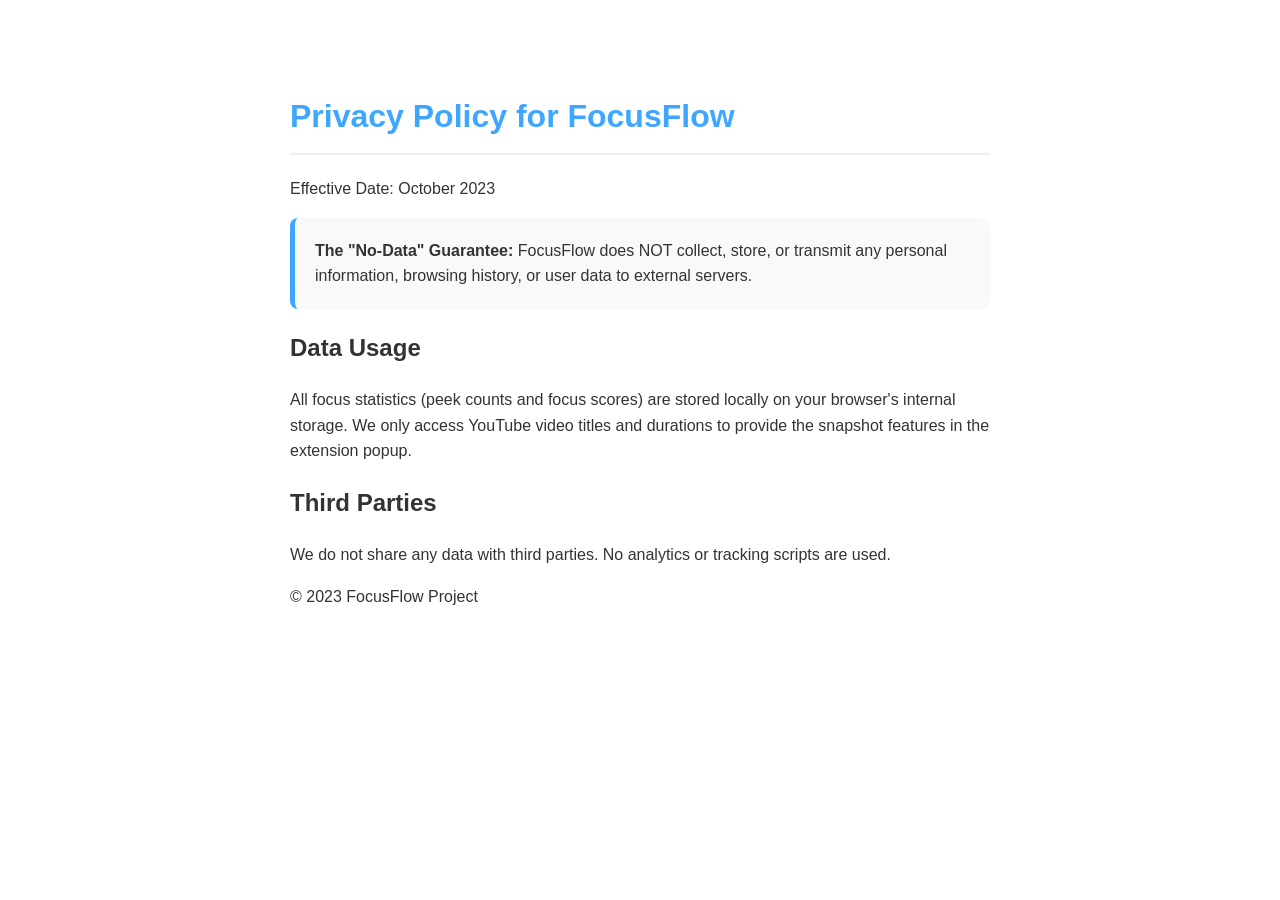
==== index.html @ 4912e889 "Create index.html" ====
<!DOCTYPE html>
<html lang="en">
<head>
    <meta charset="UTF-8">
    <meta name="viewport" content="width=device-width, initial-scale=1.0">
    <title>FocusFlow - Privacy Policy</title>
    <style>
        body { font-family: -apple-system, sans-serif; line-height: 1.6; max-width: 700px; margin: 50px auto; padding: 20px; color: #333; }
        h1 { color: #3ea6ff; border-bottom: 2px solid #f0f0f0; padding-bottom: 10px; }
        .box { background: #f9f9f9; padding: 20px; border-radius: 8px; border-left: 5px solid #3ea6ff; }
    </style>
</head>
<body>
    <h1>Privacy Policy for FocusFlow</h1>
    <p>Effective Date: October 2023</p>
    
    <div class="box">
        <strong>The "No-Data" Guarantee:</strong> FocusFlow does NOT collect, store, or transmit any personal information, browsing history, or user data to external servers.
    </div>

    <h2>Data Usage</h2>
    <p>All focus statistics (peek counts and focus scores) are stored locally on your browser's internal storage. We only access YouTube video titles and durations to provide the snapshot features in the extension popup.</p>

    <h2>Third Parties</h2>
    <p>We do not share any data with third parties. No analytics or tracking scripts are used.</p>

    <p>&copy; 2023 FocusFlow Project</p>
</body>
</html>
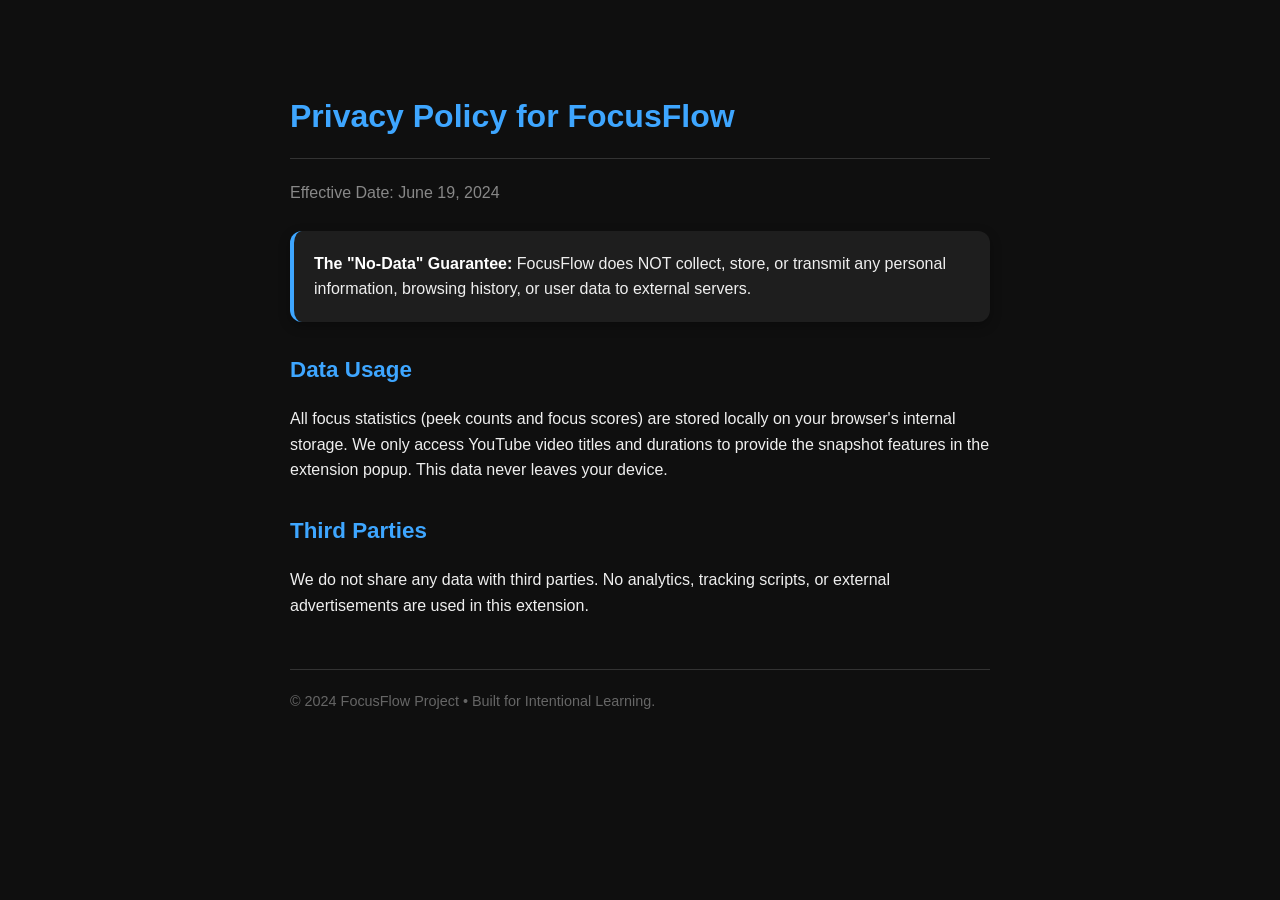
==== commit 448f302c: "added dark mode" ====
--- a/index.html
+++ b/index.html
@@ -5,25 +5,57 @@
     <meta name="viewport" content="width=device-width, initial-scale=1.0">
     <title>FocusFlow - Privacy Policy</title>
     <style>
-        body { font-family: -apple-system, sans-serif; line-height: 1.6; max-width: 700px; margin: 50px auto; padding: 20px; color: #333; }
-        h1 { color: #3ea6ff; border-bottom: 2px solid #f0f0f0; padding-bottom: 10px; }
-        .box { background: #f9f9f9; padding: 20px; border-radius: 8px; border-left: 5px solid #3ea6ff; }
+        /* Modern Dark Mode Aesthetic */
+        body { 
+            font-family: 'Segoe UI', Roboto, Helvetica, Arial, sans-serif; 
+            line-height: 1.6; 
+            max-width: 700px; 
+            margin: 50px auto; 
+            padding: 20px; 
+            background-color: #0f0f0f; /* Match YouTube Dark Mode */
+            color: #efefef; 
+        }
+        h1 { 
+            color: #3ea6ff; 
+            border-bottom: 1px solid #333; 
+            padding-bottom: 15px; 
+            font-weight: 600;
+        }
+        h2 { color: #3ea6ff; margin-top: 30px; font-size: 1.4rem; }
+        .box { 
+            background: #1e1e1e; 
+            padding: 20px; 
+            border-radius: 12px; 
+            border-left: 4px solid #3ea6ff; 
+            margin: 25px 0;
+            box-shadow: 0 4px 12px rgba(0,0,0,0.3);
+        }
+        strong { color: #fff; }
+        .footer { 
+            margin-top: 50px; 
+            font-size: 0.9rem; 
+            color: #666; 
+            border-top: 1px solid #333; 
+            padding-top: 20px; 
+        }
     </style>
 </head>
 <body>
     <h1>Privacy Policy for FocusFlow</h1>
-    <p>Effective Date: October 2023</p>
+    <p style="color: #888;">Effective Date: June 19, 2024</p>
     
     <div class="box">
         <strong>The "No-Data" Guarantee:</strong> FocusFlow does NOT collect, store, or transmit any personal information, browsing history, or user data to external servers.
     </div>
 
     <h2>Data Usage</h2>
-    <p>All focus statistics (peek counts and focus scores) are stored locally on your browser's internal storage. We only access YouTube video titles and durations to provide the snapshot features in the extension popup.</p>
+    <p>All focus statistics (peek counts and focus scores) are stored locally on your browser's internal storage. We only access YouTube video titles and durations to provide the snapshot features in the extension popup. This data never leaves your device.</p>
 
     <h2>Third Parties</h2>
-    <p>We do not share any data with third parties. No analytics or tracking scripts are used.</p>
+    <p>We do not share any data with third parties. No analytics, tracking scripts, or external advertisements are used in this extension.</p>
 
-    <p>&copy; 2023 FocusFlow Project</p>
+    <div class="footer">
+        &copy; 2024 FocusFlow Project • Built for Intentional Learning.
+    </div>
 </body>
 </html>
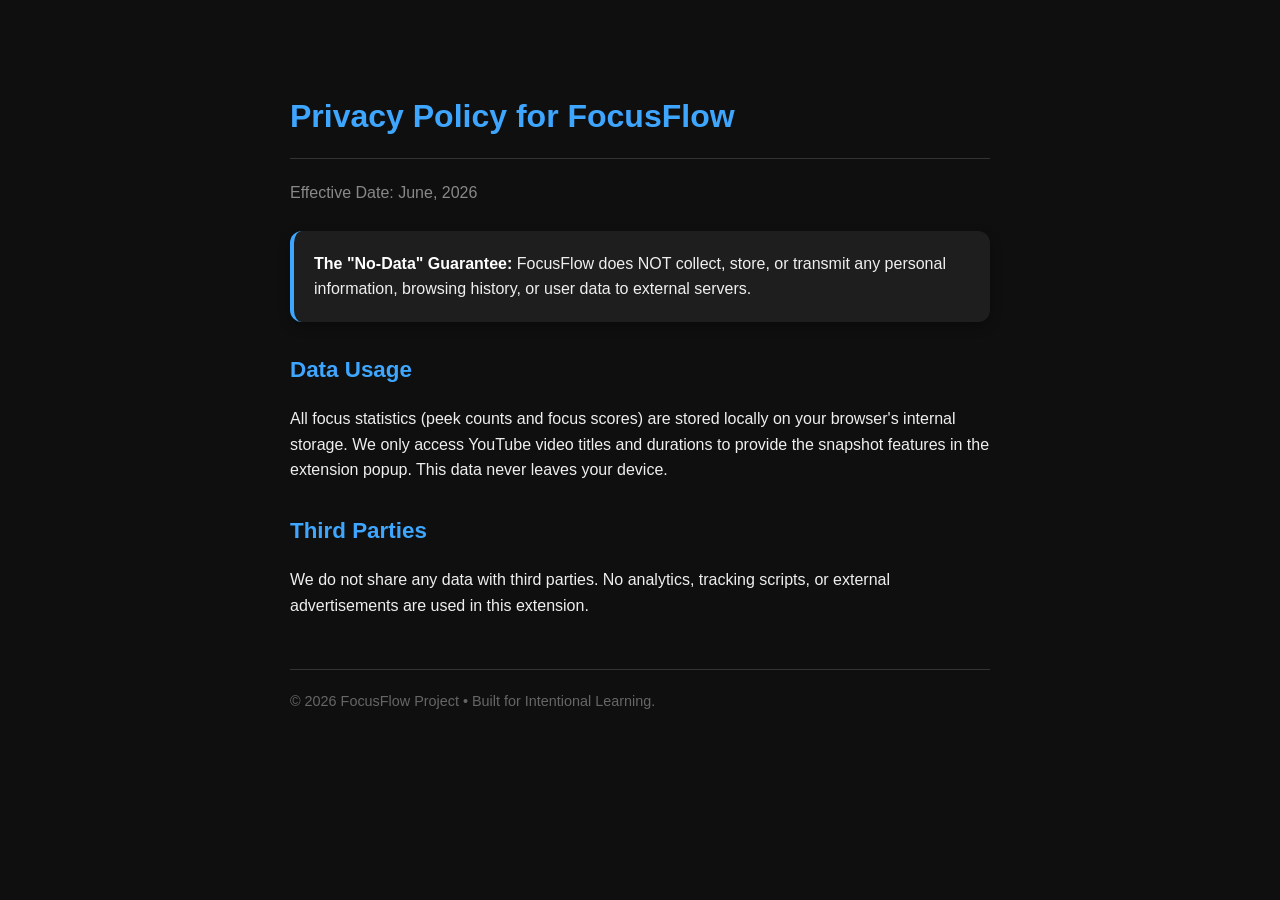
==== commit bfea4cd1: "Update index.html" ====
--- a/index.html
+++ b/index.html
@@ -42,7 +42,7 @@
 </head>
 <body>
     <h1>Privacy Policy for FocusFlow</h1>
-    <p style="color: #888;">Effective Date: June 19, 2024</p>
+    <p style="color: #888;">Effective Date: June, 2026</p>
     
     <div class="box">
         <strong>The "No-Data" Guarantee:</strong> FocusFlow does NOT collect, store, or transmit any personal information, browsing history, or user data to external servers.
@@ -55,7 +55,7 @@
     <p>We do not share any data with third parties. No analytics, tracking scripts, or external advertisements are used in this extension.</p>
 
     <div class="footer">
-        &copy; 2024 FocusFlow Project • Built for Intentional Learning.
+        &copy; 2026 FocusFlow Project • Built for Intentional Learning.
     </div>
 </body>
 </html>
